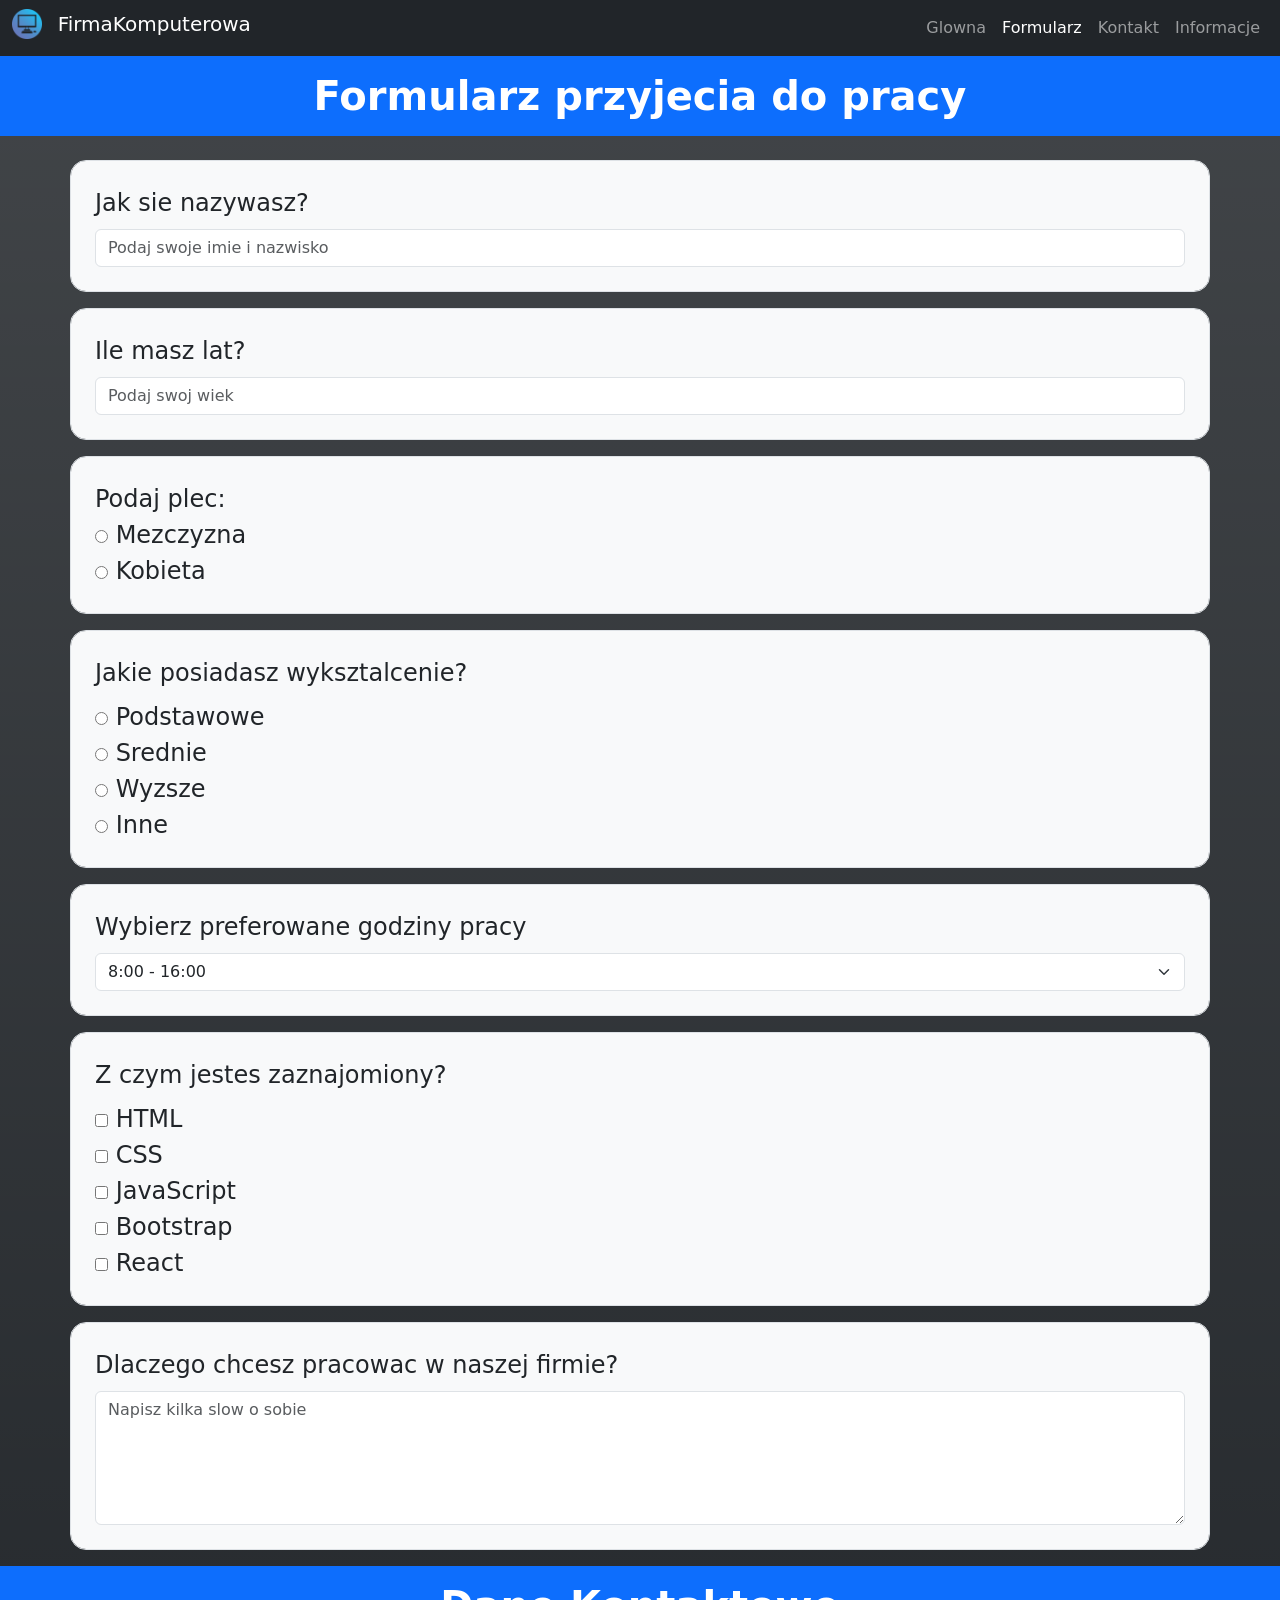
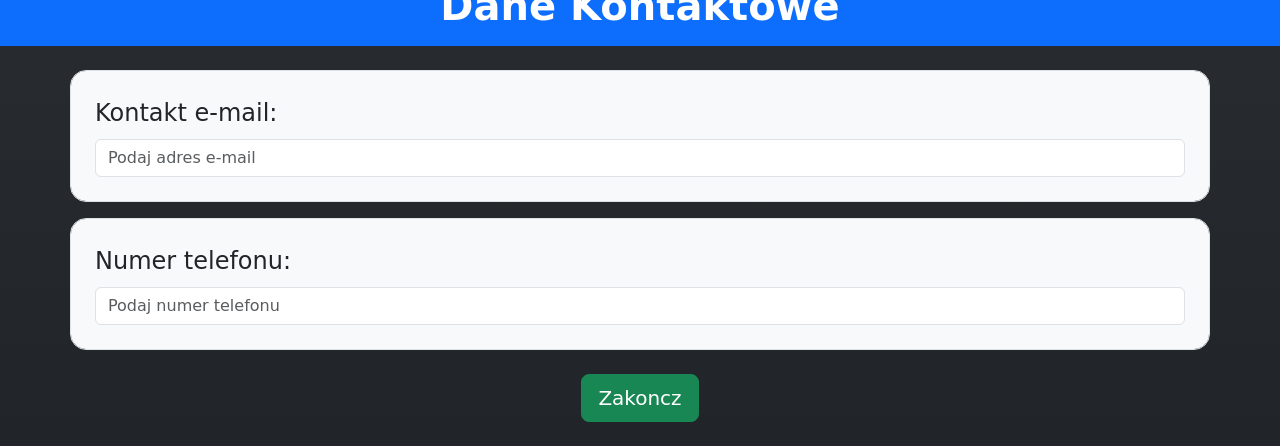
==== formularz.html @ c085c3e0 "komit" ====
<!DOCTYPE html>
<html lang="pl">
<head>
    <meta charset="UTF-8">
    <meta name="viewport" content="width=device-width, initial-scale=1.0">
    <title>Formularz</title>
    <link rel="icon" href="images/logo.jpg" type="image/jpg">
    <link rel="stylesheet" href="bootstrap-5.3.8-dist/css/bootstrap.min.css">
</head>
<body class="bg-dark bg-gradient text-light">
    <header>
        <nav class="navbar navbar-expand-sm bg-dark navbar-dark sticky-top">
  <div class="container-fluid">
    <h4>
      <img src="images/logo.jpg" alt="logo" width="30" class="me-2">
    <a class="navbar-brand" href="index.html">FirmaKomputerowa</a>
    </h4>
    <button class="navbar-toggler" type="button" data-bs-toggle="collapse" data-bs-target="#navbarNav">
      <span class="navbar-toggler-icon"></span>
    </button>
    <ul class="navbar-nav">
      <li class="nav-item">
        <a class="nav-link" href="index.html">Glowna</a>
      </li>
     <li class="nav-item">
        <a class="nav-link active" href="formularz.html">Formularz</a>
      </li>
      <li class="nav-item">
        <a class="nav-link" href="kontakt.html">Kontakt</a>
      </li>
      <li class="nav-item">
        <a class="nav-link" href="informacje.html">Informacje</a>
      </li>
    </ul>
  </div>
</nav>
    </header>
    <main>
        <section>
            <h1 class="mb-4 py-3 fw-bold text-center bg-primary text-white">Formularz przyjecia do pracy</h1>
            <form action="">
            <div class="form-check mb-3 mt-3 fs-4 form-control bg-light card-shadow p-4 col-md-6 text-dark container card-body rounded-4">
                <label for="imie" class="form-label" >Jak sie nazywasz? </label>
                <input type="text" class="form-control" id="imie" placeholder="Podaj swoje imie i nazwisko">
            </div>
            <div class="form-check mb-3 mt-3 fs-4 form-control bg-light card-shadow p-4 col-md-6 text-dark container rounded-4 card-body">
                    <label for="wiek" class="form-label">Ile masz lat? </label>
                    <input type="number" class="form-control" id="wiek" placeholder="Podaj swoj wiek">
            </div>
            <div class="form-check mb-3 fs-4 form-control bg-light card-shadow p-4 col-md-6 text-dark container rounded-4 card-body">
                    <label for="plec" class="form-check-label">Podaj plec: </label><br>
                    <input type="radio" id="plec" name="plec"> Mezczyzna<br>
                    <input type="radio" id="plec" name="plec"> Kobieta<br>
            </div>
            <div class="form-check mb-3 fs-4 form-control bg-light card-shadow p-4 col-md-6 text-dark container rounded-4 card-body">
                    <label for="wyksztalcenie" class="form-label">Jakie posiadasz wyksztalcenie? </label><br>
                    <input type="radio" name="wyksztalcenie"> Podstawowe <br>
                    <input type="radio" name="wyksztalcenie"> Srednie<br>
                    <input type="radio" name="wyksztalcenie"> Wyzsze<br>
                    <input type="radio" name="wyksztalcenie"> Inne<br>
            </div>
            <div class="form-check mb-3 fs-4 form-control bg-light card-shadow p-4 col-md-6 text-dark container rounded-4 card-body">
                        <label for="godziny" class="form-label">Wybierz preferowane godziny pracy</label>
                        <select id="godziny" class="form-select">
                            <option>8:00 - 16:00</option>
                            <option>9:00 - 17:00</option>
                            <option>22:00 - 6:00</option>
                            <option>Elastyczne</option>
                        </select>
            </div>
            <div class="form-check mb-3 fs-4 form-control bg-light p-4 col-md-6 text-dark container rounded-4">
                <label class="form-label">Z czym jestes zaznajomiony?</label><br>
                <input type="checkbox"> HTML <br>
                <input type="checkbox"> CSS <br>
                <input type="checkbox"> JavaScript <br>
                <input type="checkbox"> Bootstrap <br>
                <input type="checkbox"> React <br>
                </div>
            <div class="form-check mb-3 fs-4 form-control bg-light card-shadow p-4 col-md-6 text-dark container rounded-4 card-body">
                <label class="form-label">Dlaczego chcesz pracowac w naszej firmie?</label>
                <textarea class="form-control" rows="5" placeholder="Napisz kilka slow o sobie"></textarea>
            </div>
                <h1 class="mb-4 py-3 fw-bold text-center bg-primary text-white">Dane Kontaktowe</h1>
                <div class="form-check mb-3 fs-4 form-control bg-light card-shadow p-4 col-md-6 text-dark container rounded-4 card-body">
                <label for="email" class="form-label">Kontakt e-mail: </label>
                <input type="email" id="email" class="form-control" placeholder="Podaj adres e-mail"required>
            </div>
            <div class="form-check mb-3 fs-4 form-control bg-light card-shadow p-4 col-md-6 text-dark container rounded-4 card-body">
                <label for="tel" class="form-label">Numer telefonu: </label>
                <input type="tel" id="tel" class="form-control" placeholder="Podaj numer telefonu" required>
            </div>
            <div class="text-center mt-4 mb-4">
                <button type="button" class="btn btn-success btn-lg" onclick="alert('Formularz został przesłany!')">Zakoncz</button>
            </div>
            </form>
        </section>
    </main>
</body>
</html>
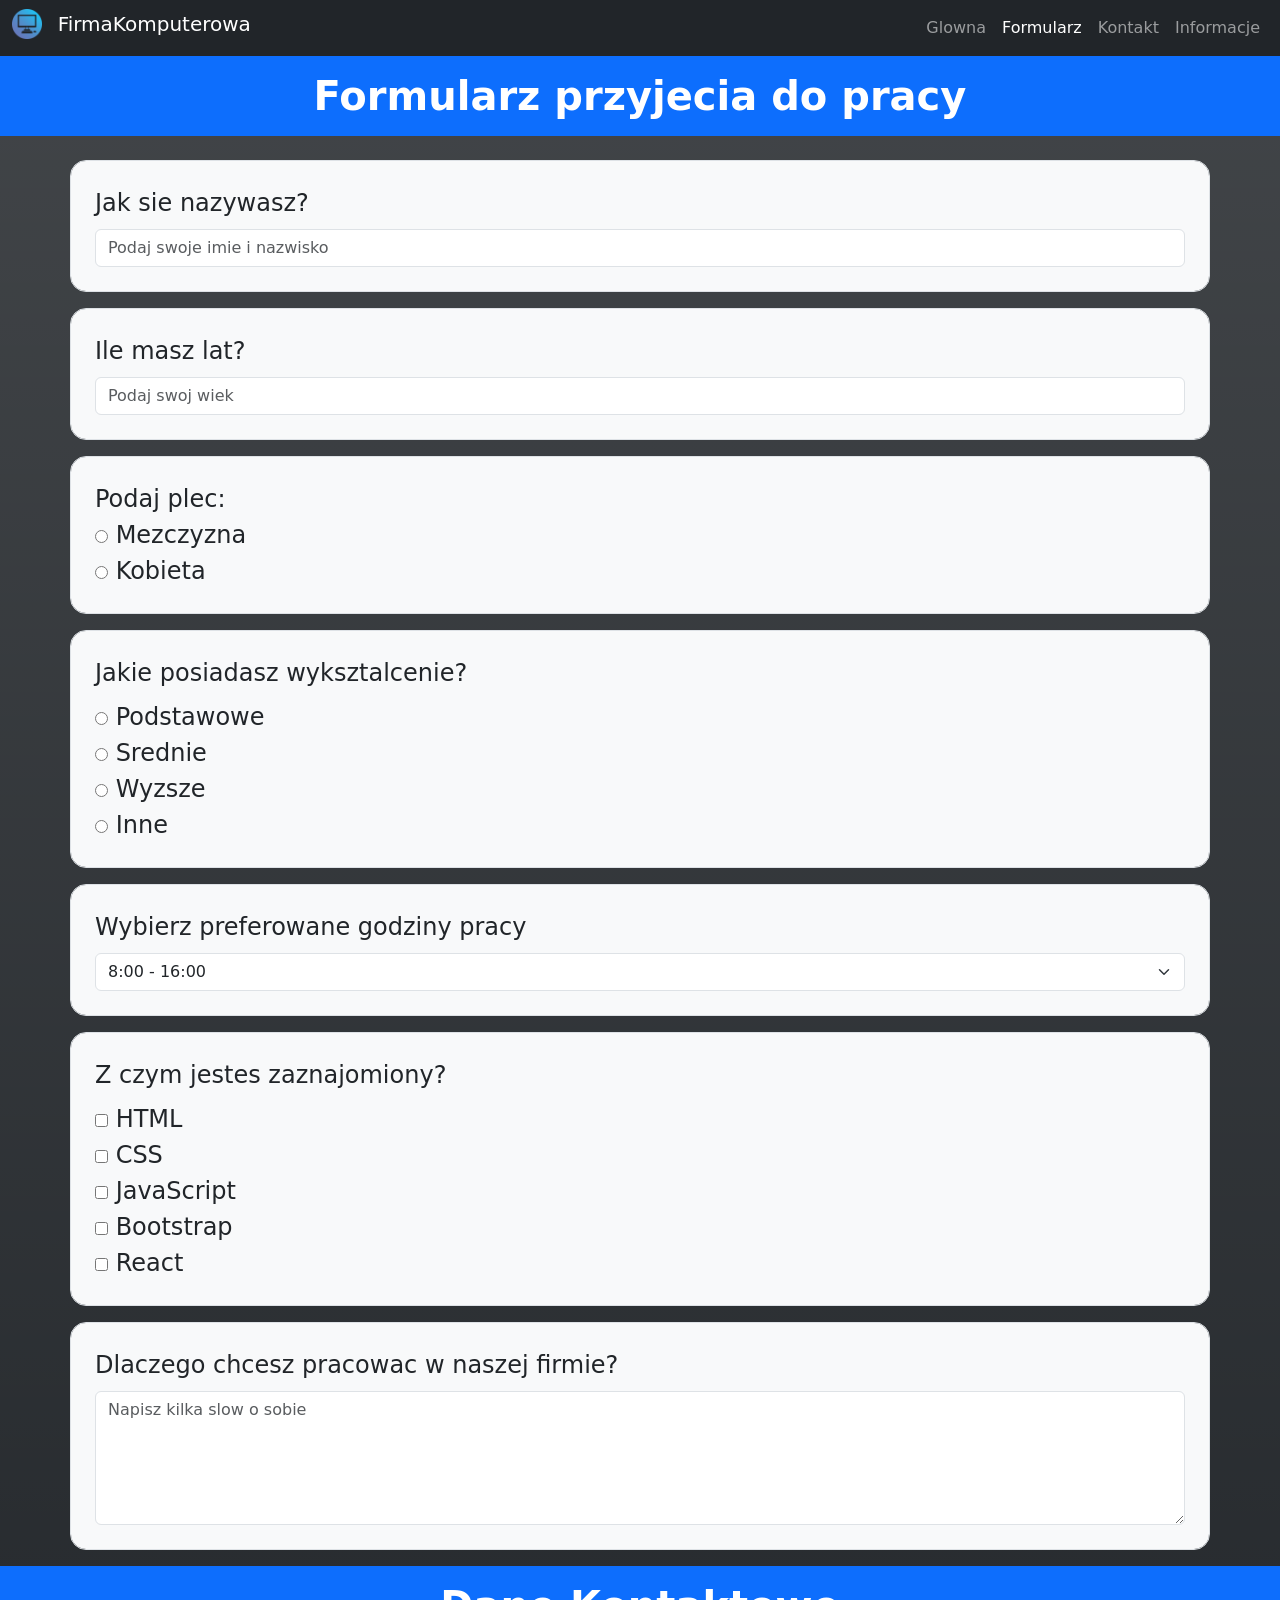
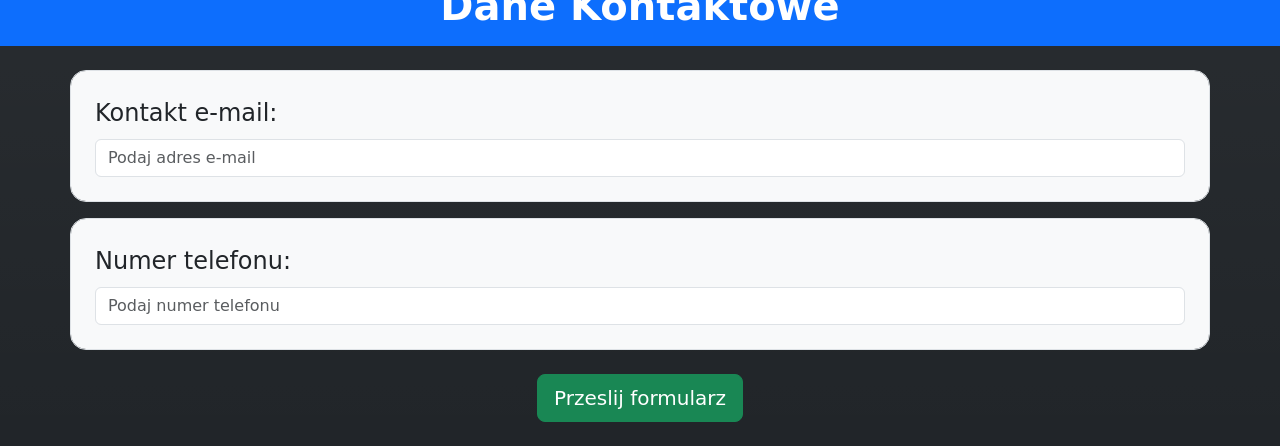
==== commit f4848f4c: "Change button text from 'Zakoncz' to 'Przeslij formularz'" ====
--- a/formularz.html
+++ b/formularz.html
@@ -90,10 +90,10 @@
                 <input type="tel" id="tel" class="form-control" placeholder="Podaj numer telefonu" required>
             </div>
             <div class="text-center mt-4 mb-4">
-                <button type="button" class="btn btn-success btn-lg" onclick="alert('Formularz został przesłany!')">Zakoncz</button>
+                <button type="button" class="btn btn-success btn-lg" onclick="alert('Formularz został przesłany!')">Przeslij formularz</button>
             </div>
             </form>
         </section>
     </main>
 </body>
-</html>+</html>
